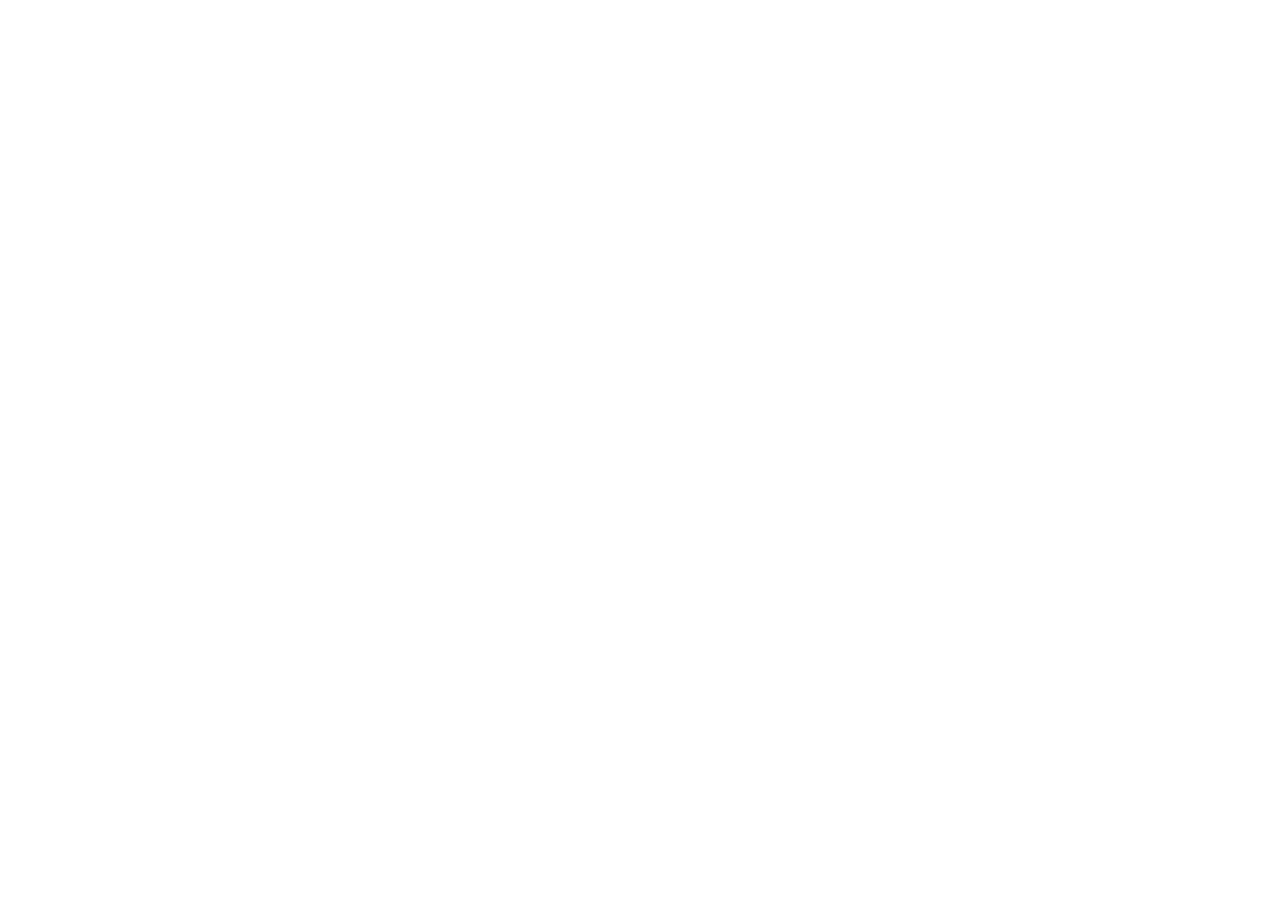
==== about.html @ ae37b07a "added about, contact and index" ====
<!doctype html>
<html lang="en">
<head>
    <meta charset="UTF-8">
    <meta name="viewport"
          content="width=device-width, user-scalable=no, initial-scale=1.0, maximum-scale=1.0, minimum-scale=1.0">
    <meta http-equiv="X-UA-Compatible" content="ie=edge">
    <title>Document</title>
</head>
<body>

</body>
</html>
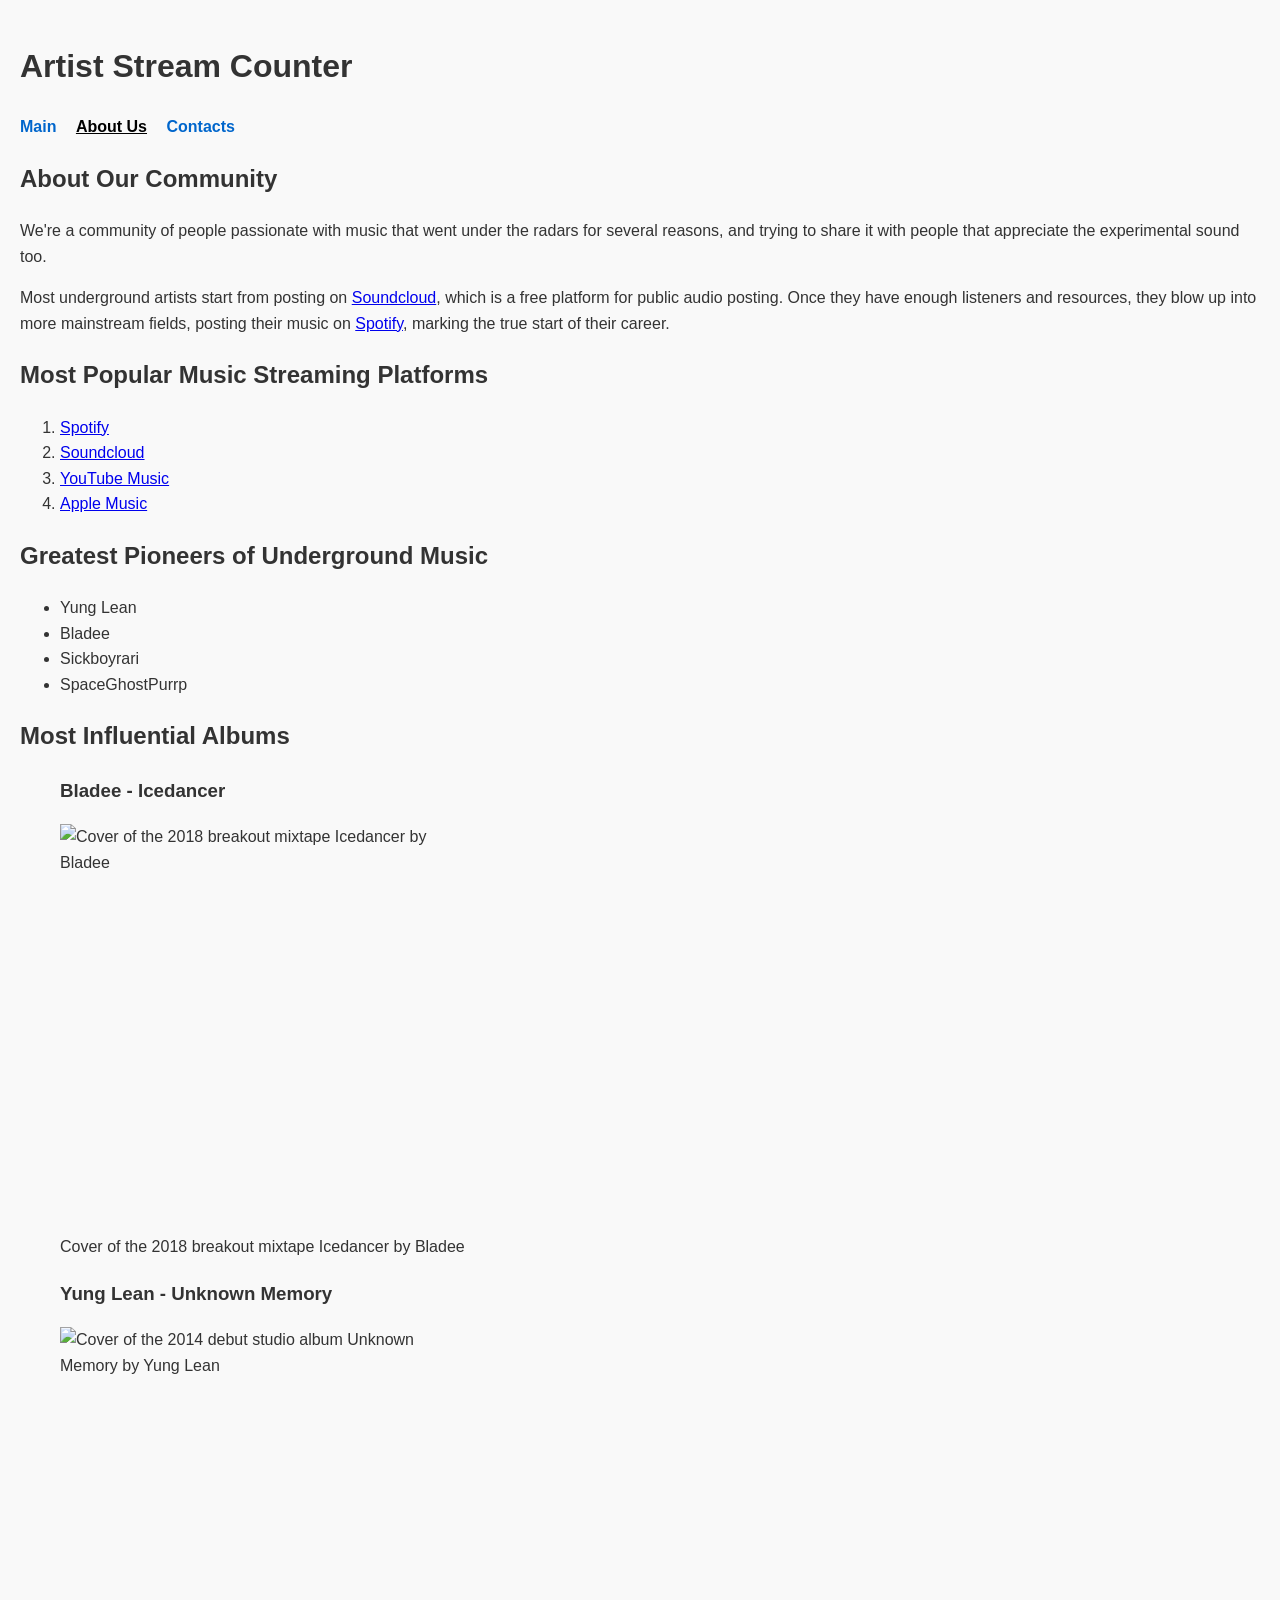
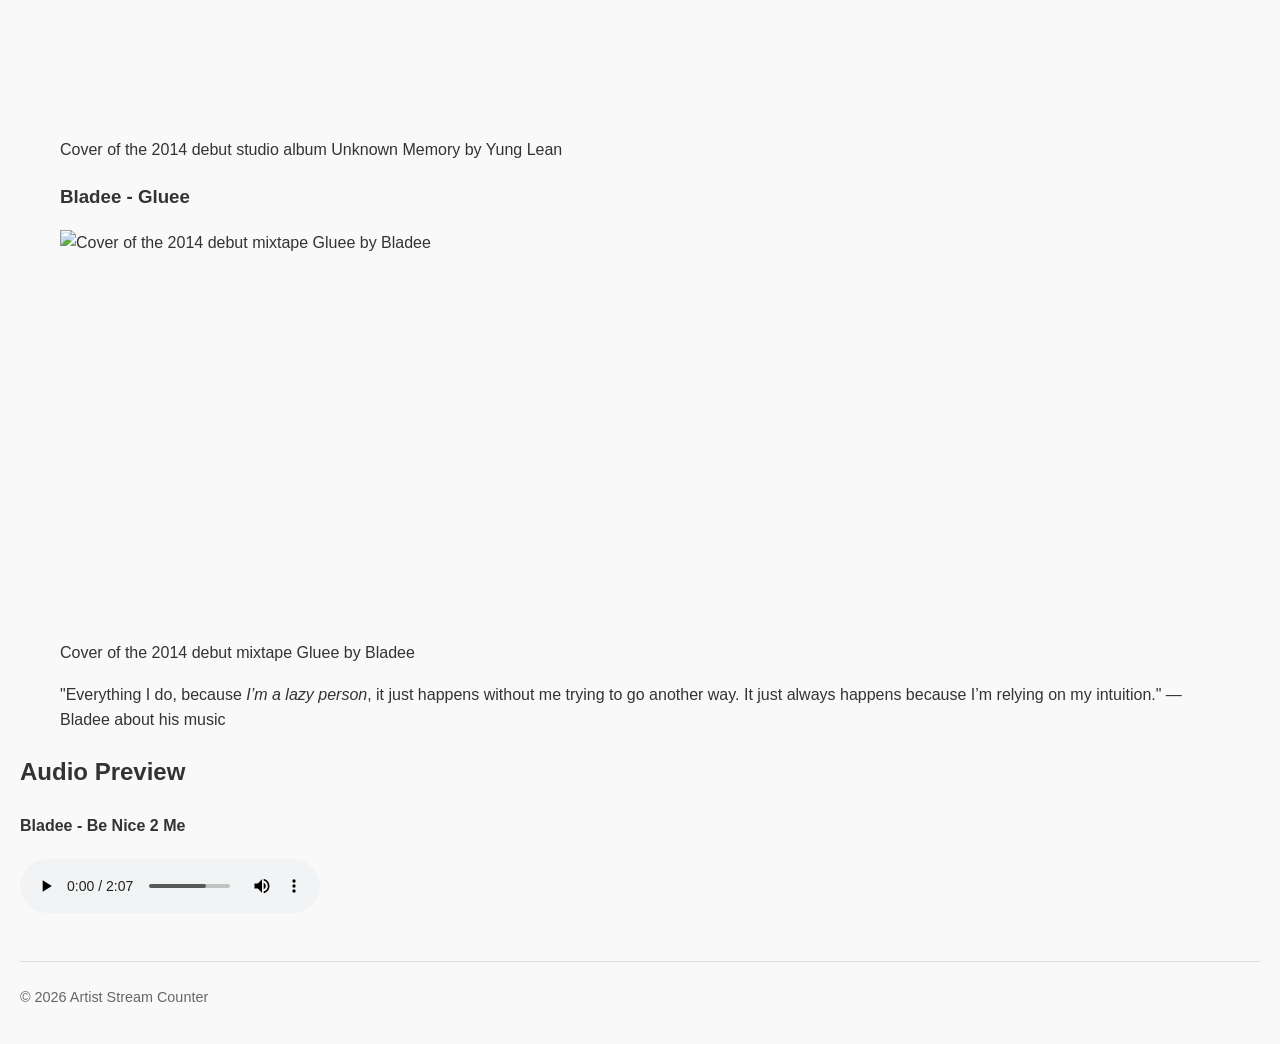
==== commit 22cc79f8: "Done" ====
--- a/about.html
+++ b/about.html
@@ -5,9 +5,76 @@
     <meta name="viewport"
           content="width=device-width, user-scalable=no, initial-scale=1.0, maximum-scale=1.0, minimum-scale=1.0">
     <meta http-equiv="X-UA-Compatible" content="ie=edge">
-    <title>Document</title>
+    <title>Artist Stream Counter - About Us</title>
+    <link rel="stylesheet" href="css/style.css">
 </head>
 <body>
 
+<header>
+    <h1>Artist Stream Counter</h1>
+    <nav>
+        <a href="index.html">Main</a>
+        <a href="about.html" class="active">About Us</a>
+        <a href="contact.html">Contacts</a>
+    </nav>
+</header>
+
+<main>
+    <h2>About Our Community</h2>
+    <p>We're a community of people passionate with music that went under the radars for several reasons, and trying to share it with people that appreciate the experimental sound too.</p>
+    <p>Most underground artists start from posting on <a href="https://soundcloud.com" target="_blank" rel="noopener">Soundcloud</a>, which is a free platform for public audio posting. Once they have enough listeners and resources, they blow up into more mainstream fields, posting their music on <a href="https://spotify.com" target="_blank" rel="noopener">Spotify</a>, marking the true start of their career.</p>
+
+    <h2>Most Popular Music Streaming Platforms</h2>
+    <ol>
+        <li><a href="https://spotify.com" target="_blank" rel="noopener">Spotify</a></li>
+        <li><a href="https://soundcloud.com" target="_blank" rel="noopener">Soundcloud</a></li>
+        <li><a href="https://music.youtube.com" target="_blank" rel="noopener">YouTube Music</a></li>
+        <li><a href="https://music.apple.com" target="_blank" rel="noopener">Apple Music</a></li>
+    </ol>
+
+    <h2>Greatest Pioneers of Underground Music</h2>
+    <ul>
+        <li>Yung Lean</li>
+        <li>Bladee</li>
+        <li>Sickboyrari</li>
+        <li>SpaceGhostPurrp</li>
+    </ul>
+
+    <h2>Most Influential Albums</h2>
+
+    <figure>
+        <h3>Bladee - Icedancer</h3>
+        <img src="images/icedancer.jpg" alt="Cover of the 2018 breakout mixtape Icedancer by Bladee">
+        <figcaption>Cover of the 2018 breakout mixtape Icedancer by Bladee</figcaption>
+    </figure>
+
+    <figure>
+        <h3>Yung Lean - Unknown Memory</h3>
+        <img src="images/unknown.jpg" alt="Cover of the 2014 debut studio album Unknown Memory by Yung Lean">
+        <figcaption>Cover of the 2014 debut studio album Unknown Memory by Yung Lean</figcaption>
+    </figure>
+
+    <figure>
+        <h3>Bladee - Gluee</h3>
+        <img src="images/gluee.jpg" alt="Cover of the 2014 debut mixtape Gluee by Bladee">
+        <figcaption>Cover of the 2014 debut mixtape Gluee by Bladee</figcaption>
+    </figure>
+
+    <blockquote>
+        "Everything I do, because <em>I’m a lazy person</em>, it just happens without me trying to go another way. It just always happens because I’m relying on my intuition." — Bladee about his music
+    </blockquote>
+
+    <h2>Audio Preview</h2>
+    <h4>Bladee - Be Nice 2 Me</h4>
+    <audio controls>
+        <source src="media/benicetome.mp3" type="audio/mpeg">
+        Your browser does not support the audio element.
+    </audio>
+</main>
+
+<footer>
+    <p>&copy; 2026 Artist Stream Counter</p>
+</footer>
+
 </body>
 </html>
--- a/css/style.css
+++ b/css/style.css
@@ -0,0 +1,76 @@
+body {
+    font-family: Arial, sans-serif;
+    line-height: 1.6;
+    margin: 0;
+    padding: 20px;
+    background-color: #f9f9f9;
+    color: #333;
+}
+
+header {
+    margin-bottom: 20px;
+}
+
+nav {
+    margin-bottom: 20px;
+}
+
+nav a {
+    margin-right: 15px;
+    text-decoration: none;
+    color: #0066cc;
+    font-weight: bold;
+}
+
+nav a.active {
+    color: #000;
+    text-decoration: underline;
+}
+
+img {
+    width: 400px;
+    height: 400px;
+    object-fit: cover;
+    display: block;
+    margin-bottom: 10px;
+}
+
+form {
+    background: #fff;
+    padding: 20px;
+    border: 1px solid #ddd;
+    max-width: 500px;
+}
+
+input[type="text"],
+input[type="email"],
+input[type="tel"],
+input[type="number"],
+textarea {
+    width: 100%;
+    padding: 8px;
+    margin-top: 5px;
+    box-sizing: border-box;
+}
+
+button, input[type="reset"] {
+    padding: 10px 15px;
+    cursor: pointer;
+    background-color: #333;
+    color: #fff;
+    border: none;
+    font-weight: bold;
+}
+
+input[type="reset"] {
+    background-color: #666;
+    margin-left: 10px;
+}
+
+footer {
+    margin-top: 40px;
+    border-top: 1px solid #ddd;
+    padding-top: 10px;
+    font-size: 0.9em;
+    color: #666;
+}
